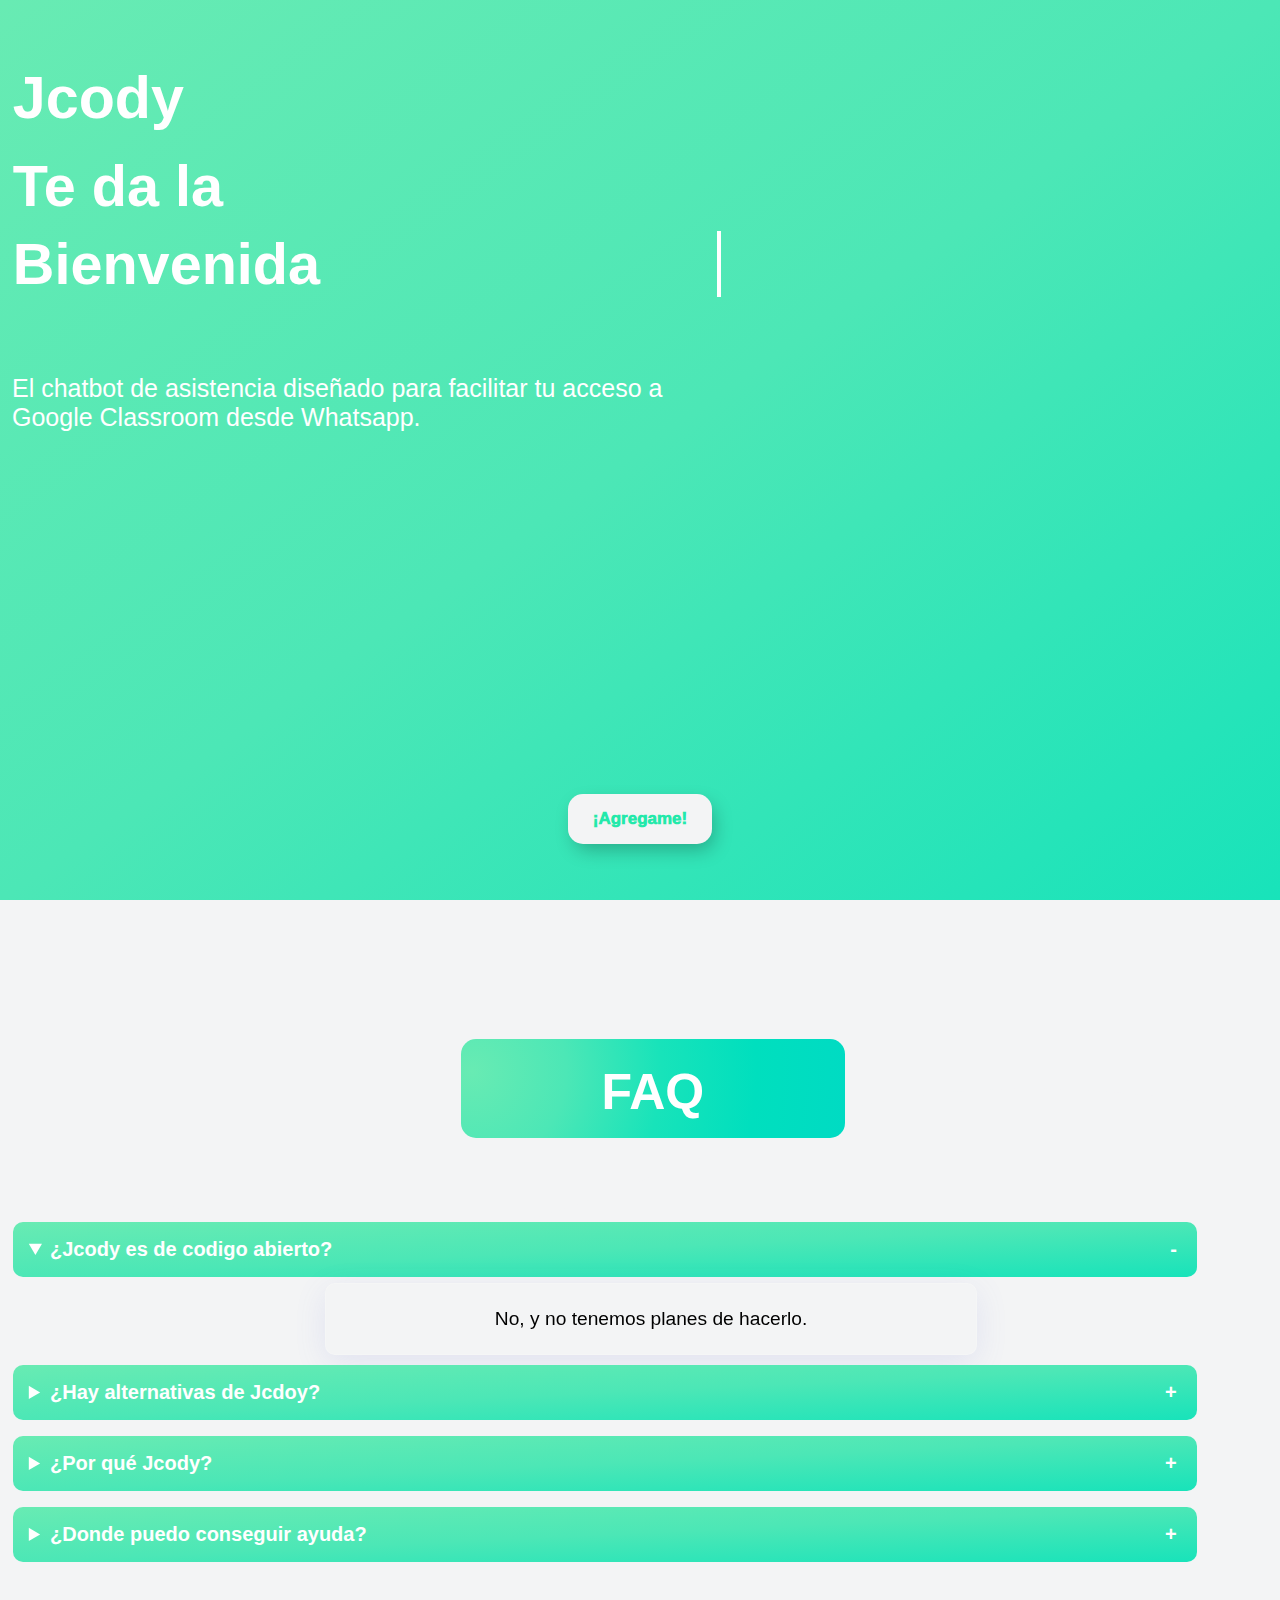
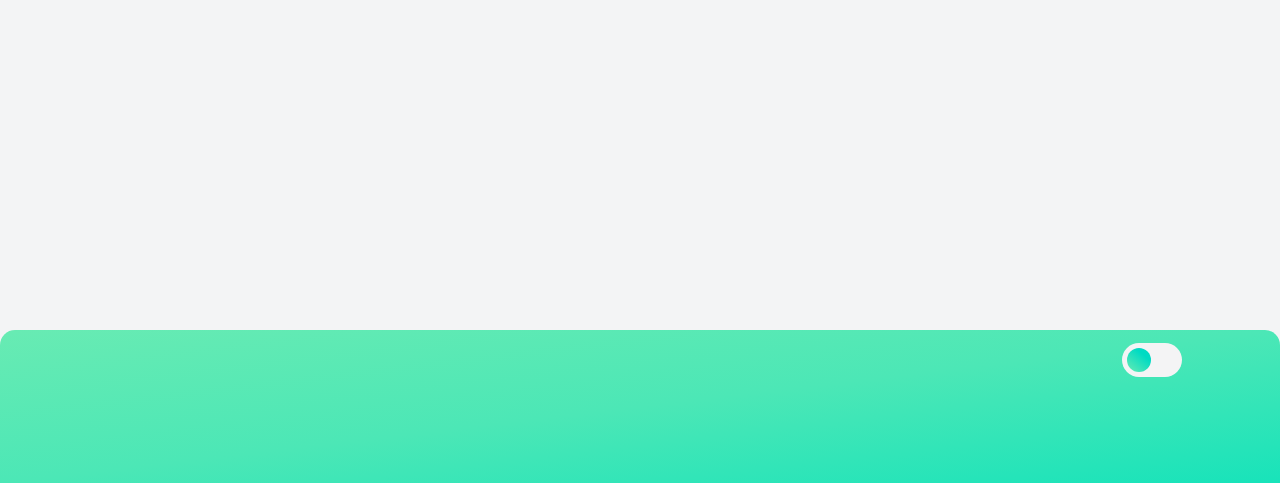
==== index.html @ 4a670768 "prueba cambio" ====
<!DOCTYPE html>
<html lang="es">
<head>
    <meta charset="UTF-8">
    <meta http-equiv="X-UA-Compatible" content="IE=edge">
    <meta name="viewport" content="width=device-width, initial-scale=1.0">
    <link rel="stylesheet" href="styles.css">
    <link rel="stylesheet" href="responsive.css">
    <meta name="yandex-verification" content="7b7276ce15f188bc" />
    <meta name="viewport" content="width=device-width, initial-scale=1.0">
    <link rel="icon" href="./imagenes/logo.png">
    
    <title>Jcody</title>
</head>
<body>

    <div class="logo"></div>

    <div class="overlay">

     
        <h1 class="h1_main">JCody te da la bienvenida </h1> 
        <h1 class = "h1_1">Jcody</h1>
        <h1 class ="h1_2">Te da la</h1>
        <h1 class="h1_3">Bienvenida </h1>
        <p class="pinicio">El chatbot de asistencia diseñado para facilitar tu acceso a <br> Google Classroom desde Whatsapp.</p>
      
        <img src="./imagenes/plantilla 1.png" class="cartas"alt="Paso 1" id="img1">
        <img src="./imagenes/plantilla2.png" class="cartas"  alt="Paso 2" id="img2">
        <img src="./imagenes/plantilla 3.png" class="cartas" alt="Paso 3 " id="img3">     
 

    
        <svg xmlns="http://www.w3.org/2000/svg" viewBox="0 0 1440 320"><path class="path1" fill="#f3f4f5" fill-opacity="1" d="M0,128L80,160C160,192,320,256,480,240C640,224,800,128,960,90.7C1120,53,1280,75,1360,85.3L1440,96L1440,320L1360,320C1280,320,1120,320,960,320C800,320,640,320,480,320C320,320,160,320,80,320L0,320Z"></path></svg>

      <a href="https://api.whatsapp.com/send?phone=5401125879091&text=materias" target:"_blank">
        <button> ¡Agregame!  </button>
      </a>
      

    </div>


    <div class="faq">

  
        <div class="aparece"></div>
        <h2 class="tfaq"> FAQ</h2>
 
        <div class="faq2">

            <details open>
                <summary>¿Jcody es de codigo abierto?</summary>
                <div class="faq__content">
                  <p>No, y no tenemos planes de hacerlo.             </p>
                </div>
              </details>
              <details>
                <summary>¿Hay alternativas de Jcdoy?</summary>
                <div class="faq__content">
                  <p>Por el momento no encontramos ninguna alternativa a Jcody. Unicos y detergentes nosotros.</p>
                </div>
              </details>
              <details>
                <summary>¿Por qué Jcody?</summary>
                <div class="faq__content">
                  <p>Jcody viene de Jacob, un amigo de los desarrolladores.</p>
                </div>
              </details>
              <details>
                  <summary>¿Donde puedo conseguir ayuda?</summary>
                  <div class="faq__content">
                      <p>Nos podes contactar via email <a href="mailto:floppa@jcody.com.ar" style="color:#4dd298;">floppa@jcody.com.ar</a></p>
                  </div>
              </details>

        </div>
    </div>



    <div class="pie">

        <label class="switch" > 
            <input type="checkbox" id="bn" name="bn">
                 <span class="slider"></span>
        </label>
        

    </div>

    
    <script src="./index.js"></script>


</body>
</html>
---- styles.css ----
:root{
    --backgroudwhite: #f3f4f5;
    --tipewhite: white;
    --contrario: black;
}

*{
    text-align: center;
}

html{
    scroll-behavior: smooth;
    margin: 0%;
    height: 100%;
    max-width: 100%;
    
}

.overlay{
    /*Fondodeoverlay*/height: 59.375rem;
    position: relative;
    top: -2.5rem;
    background-image: linear-gradient(        to bottom right,         #68ebb3 0%, #4ce7b6 25%, #18e3ba 50%, #00dfbe 75%, #00dbc3 100%    );
    background-size: 200% 200%;
    animation: movingGradient 5s linear infinite alternate ;
    -webkit-animation: movingGradient 5s linear infinite alternate ;
    z-index: 0;
}

@keyframes movingGradient {
    from{background-position: 0 0;}
    to{background-position: 100% 100%;}
}


.cartas{
    position: relative;
    top: 8.75rem;
    height: 26.25rem;
    right: -3.75rem;
    transition: all .2sx;
    -webkit-transition: all .2sx;
    -moz-transition: all .2sx;
    -ms-transition: all .2sx;
    -o-transition: all .2sx;
    text-align: center;
    border-radius: 80px;
    -webkit-border-radius: 80px;
    -moz-border-radius: 80px;
    -ms-border-radius: 80px;
    -o-border-radius: 80px;
    padding: 70px;
    left: 10px;
    z-index: 100;
}

.cartas:hover{
    transform: scale(1.1);
    -webkit-transform: scale(1.1);
    -moz-transform: scale(1.1);
    -ms-transform: scale(1.1);
    -o-transform: scale(1.1);
    border-radius: 80px;
    -webkit-border-radius: 80px;
    -moz-border-radius: 80px;
    -ms-border-radius: 80px;
    -o-border-radius: 80px;
    transition: all .3s;
    -webkit-transition: all .3s;
    -moz-transition: all .3s;
    -ms-transition: all .3s;
    -o-transition: all .3s;
}

.cartas:not(:hover){
    transition: all .3s;
    -webkit-transition: all .3s;
    -moz-transition: all .3s;
    -ms-transition: all .3s;
    -o-transition: all .3s;
}



*::selection{ /* Color cuando marcas algo */
    background-color:#00dbc3;
    color: white;

}

svg{height: 100%; z-index: -1; position: relative; top: -200px;}


h1{
    font-family: 'Fjalla One', sans-serif;
    color: var(--tipewhite);
    position: relative;
    top: 15%;
    font-size: 360%;
    display: block;
    white-space: nowrap;
    border-right: 4px solid;
    left: 30%;
    width: 22ch;
    animation: typing 1.5s steps(22), blink .5s infinite step-end alternate;
    -webkit-animation: typing 1.5s steps(22), blink .5s infinite step-end alternate;
    overflow: hidden;
    
   
    
}

.h1_1{
    display: none;
}

.h1_2{
    display: none;
}

.h1_3{
    display: none;
}

@keyframes typing{
    from {width: 0rem ;}
}

@keyframes blink{
    50% {border-color: transparent}
}


.pinicio{
    font-family: 'Fjalla One', sans-serif;
    color: var(--tipewhite);
    text-align: center;
    position: relative;
    top: 8.125rem;
    font-size: 1.875rem;
}




.path1{
    fill: var(--backgroudwhite);
}


.aparece{
    height: 10%;
    background-image: radial-gradient(circle at 2.8% 32.82%, #68ebb3 0, #4ce7b6 25%, #18e3ba 50%, #00dfbe 75%, #00dbc3 100%);
    width: 10%;
    left: 45.5%;
    position:relative;
    top: 10%;
    border-radius: 0.9375rem; 
    -webkit-border-radius: 0.9375rem;
    -moz-border-radius: 0.9375rem;
    -ms-border-radius: 0.9375rem;
    -o-border-radius: 0.9375rem;

}

.tfaq{ 
    font-family: 'Fjalla One', sans-serif;
    text-align: center;
    color: var(--tipewhite);
    position: relative; 
    font-size: 3.125rem;
    position:relative;
    top: -1.7%;
    height: 6.25rem;
    border-radius: 0.9375rem;
    -webkit-border-radius: 0.9375rem;
    -moz-border-radius: 0.9375rem;
    -ms-border-radius: 0.9375rem;
    -o-border-radius: 0.9375rem;
    width: 12.5rem;
    left: 45.2%;
    cursor: default;


}


.aparece:hover{
    filter: brightness(1.1);
    transition: all .3s;
    -webkit-transition: all .3s;
    -moz-transition: all .3s;
    -ms-transition: all .3s;
    -o-transition: all .3s;
    transform: scale(1.2);
    -webkit-transform: scale(1.2);
    -moz-transform: scale(1.2);
    -ms-transform: scale(1.2);
    -o-transform: scale(1.2);
    -webkit-filter: brightness(1.1);
    
}

.aparece:not(:hover){
    transition: all .3s;
    -webkit-transition: all .3s;
    -moz-transition: all .3s;
    -ms-transition: all .3s;
    -o-transition: all .3s;
    
}

.boton1{
    display: none;
}


.faq{
    height: 990px;
    z-index: -2;
    
    
} 









svg {width: 100%; height: auto; z-index: 1;}

body{
    background-color: var(--backgroudwhite);
    margin: 0;
    transition: var(--transition);
    -webkit-transition: var(--transition);
    -moz-transition: var(--transition);
    -ms-transition: var(--transition);
    -o-transition: var(--transition);
    z-index: -2;
    
}


.pie{
    height: 12.5rem;
    background-image: linear-gradient(        to bottom right,         #68ebb3 0%, #4ce7b6 25%, #18e3ba 50%, #00dfbe 75%, #00dbc3 100%    );
    background-size: 200% 200%;
    animation: movingGradient 5s linear infinite alternate ;
    -webkit-animation: movingGradient 5s linear infinite alternate ;
    border-radius: 0.9375rem 0.9375rem 0rem 0rem;
    -webkit-border-radius: 0.9375rem 0.9375rem 0rem 0rem;
    -moz-border-radius: 0.9375rem 0.9375rem 0rem 0rem;
    -ms-border-radius: 0.9375rem 0.9375rem 0rem 0rem;
    -o-border-radius: 0.9375rem 0.9375rem 0rem 0rem;
}


/* Switch de modo oscuro */
 .switch {
     left: 48%;
     top: 4%;
     font-size: 1.0625rem;
     position: relative;
     display: inline-block;
     width: 3.5em;
     height: 2em;
    }
    
    
    .switch input {
     opacity: 0;
     width: 0;
     height: 0;
    }
    
    
    .slider {
     position: absolute;
     cursor: pointer;
     top: 0;
     left: 0rem;
     right: 0rem;
     bottom: 0;
     background-color: #f4f4f5;
     transition: .4s;
     border-radius: 1.875rem;
    }
    
    .slider:before {
     position: absolute;
     content: "";
     height: 1.4em;
     width: 1.4em;
     border-radius: 1.25rem;
     left: 0.3em;
     bottom: 0.3em;
     background: linear-gradient(40deg,#68ebb3,#00dbc3 70%);
     ;
     transition: .4s;
    }
    
    input:checked + .slider {
     background-color: black;
    }
    
    input:checked + .slider:before {
     transform: translateX(1.5em);
     background: black;
     box-shadow: inset -0.1875rem -0.125rem 0.3125rem -0.125rem #8983f7, inset -0.625rem -0.3125rem 0 0 #00dbc3;
     -webkit-transform: translateX(1.5em);
     -moz-transform: translateX(1.5em);
     -ms-transform: translateX(1.5em);
     -o-transform: translateX(1.5em);
} 




summary {
    font-size: 1.25rem;
    font-weight: 600;
    background-image: linear-gradient(        to bottom right,         #68ebb3 0%, #4ce7b6 25%, #18e3ba 50%, #00dfbe 75%, #00dbc3 100%    );
    background-size: 200% 200%;
    animation: movingGradient 5s linear infinite alternate ;
    -webkit-animation: movingGradient 5s linear infinite alternate ;
    color: var(--tipewhite);
    padding: 1rem;
    margin-bottom: 1rem;
    outline: none;
    border-radius: 0.25rem;
    text-align: left;
    cursor: pointer;
    position: relative;
    border-radius: 10px;
    -webkit-border-radius: 10px;
    -moz-border-radius: 10px;
    -ms-border-radius: 10px;
    -o-border-radius: 10px;
    width: 50%;
    left: 25%;
    top: 0px ; 


    
}
  details > summary::after {
    position: absolute;
    content: "+";
    right: 20px;
    

}
  details[open] > summary::after {
    position: absolute;
    content: "-";
    right: 20px;

}

details > summary::-webkit-details-marker {
     display: none;
}

details[open] summary ~ * {
    animation: sweep .2s ease-in-out;
    -webkit-animation: sweep .2s ease-in-out;
}
  @keyframes sweep {
    0%    {opacity: 0; margin-top: -10px}
    100%  {opacity: 1; margin-top: 0px}
}


p{
     font-size: 120%;
     
}

.faq__content{
    background: var(--backgroudwhite);
    box-shadow: 0 8px 32px 0 rgba(96, 104, 216, 0.123);
    backdrop-filter: blur( 4px );
    -webkit-backdrop-filter: blur( 4px );
    border-radius: 10px;
    border: 1px solid rgba( 255, 255, 255, 0.18 );
    position: relative;
    width: 50%;
    top: -10px;
    align-items: center;
    left:25.4%;
    padding: 5px;
    text-align: center;
    color:var(--contrario)
}




*{
    font-family: 'Fjalla One', sans-serif;  
}
---- responsive.css ----
:root{
    --backgroudwhite: #f3f4f5;
    --tipewhite: white;
    --contrario: black;
    --colorletra: #23e9aa;
}

@media screen and (max-width: 1280px) {



    body, html{
        height: 100%;
    }
    .switch {
        left: 40%;
        top: 0.8125rem;
        font-size: 1.0625rem;
        position: relative;
        display: inline-block;
        width: 3.5em;
        height: 2em;
        
       }

    .pie{
        height: 17%;
        width: 100%;
        
    }

    .aparece{
        width: 30%;
        left: 36%;   
        
        
    }

    .tfaq{
        width: 26%;
        left: 38%;  
    }



    .pinicio{
        font-size: 25px;
        padding: 12px;
        top: 5%;
        text-align: left;
        
        
    }
    
    svg{
        width: 100%;
        position: relative;
        top: 67%;
        
    }
    
    img{
        display: none;
    }
    
    .overlay{
        height: 100%;
        width: 100%;
    }
    


    .h1_main{
        display: none;
    }

    .h1_1{
        display:flex;
        text-align: center;
        max-width: 85%;
        max-width: 85%;
        border-right: 0px;
        top: 7%;
        font-size: 370%;
        left: 1%;
    }
    .h1_2{
        display:flex;
        text-align: justify;
        max-width: 85%;
        border-right: 0px;
        left: 1%;
        top: 5%;
    }
    .h1_3{
        display:flex;
        text-align: center;
        left:1%;
        top: 2%;
        max-width: 85%;
    }

    summary{
        height: 90%;
        width: 90%;
        left: 1%;
    }

    button {
        padding: 15px 25px;
        border: unset;
        border-radius: 15px;
        color: var(--colorletra);
        z-index: 1;
        background: var(--backgroudwhite);
        position: relative;
        font-weight: 1000;
        font-size: 17px;
        -webkit-box-shadow: 4px 8px 19px -3px rgba(0,0,0,0.27);
        box-shadow: 4px 8px 19px -3px rgba(0,0,0,0.27);
        transition: all 250ms;
        overflow: hidden;
        top: 9%;
        text-align: center;
       }
       
       button::before {
        content: "";
        position: absolute;
        top: 0;
        left: 0;
        height: 100%;
        width: 0;
        border-radius: 15px;
        background-color: var(--colorletra);
        z-index: -1;
        -webkit-box-shadow: 4px 8px 19px -3px rgba(0,0,0,0.27);
        box-shadow: 4px 8px 19px -3px rgba(0,0,0,0.27);
        transition: all 250ms
       }
       
       button:hover {
        color: var(--backgroudwhite);
       }
       
       button:hover::before {
        width: 100%;
       }



       
    
}

@media screen and (max-width: 767px) {
    
}

@media screen and (max-width: 600px) {
    
}

@media screen and (max-width: 400px) {
    
}
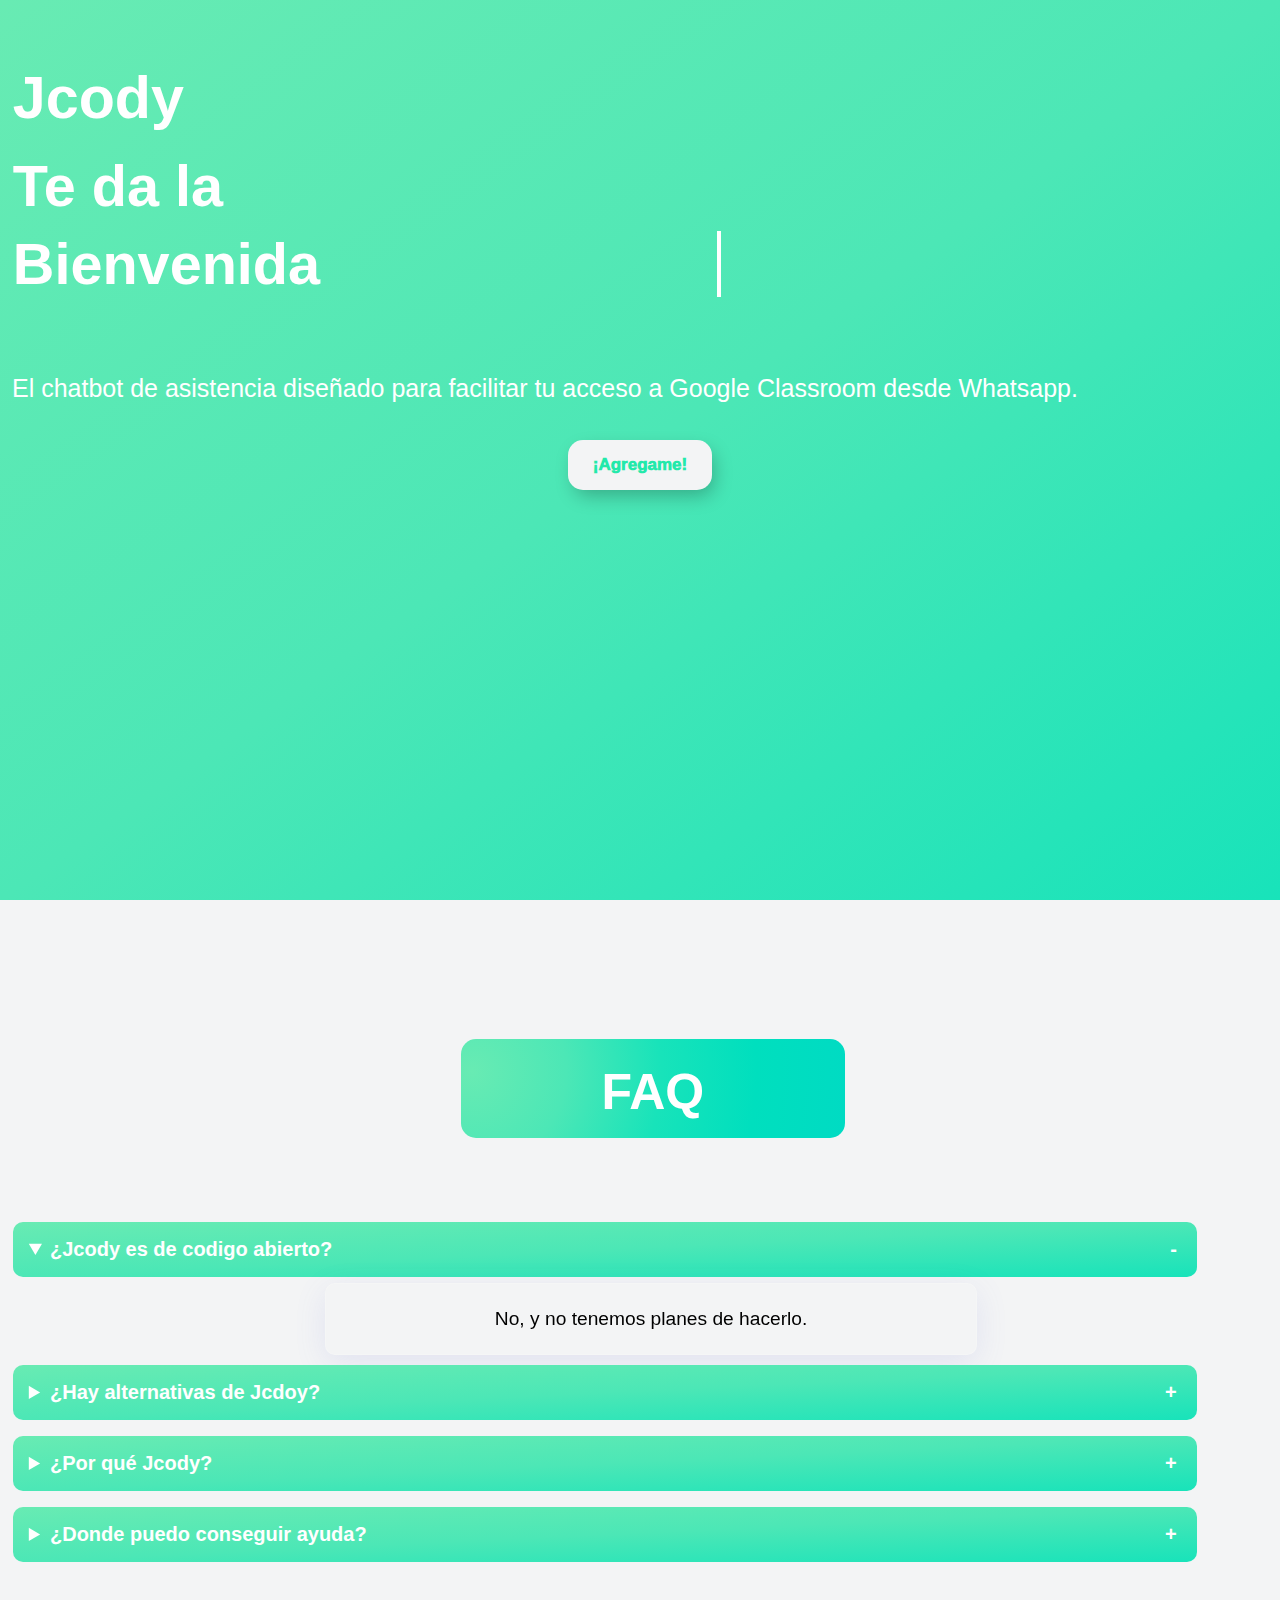
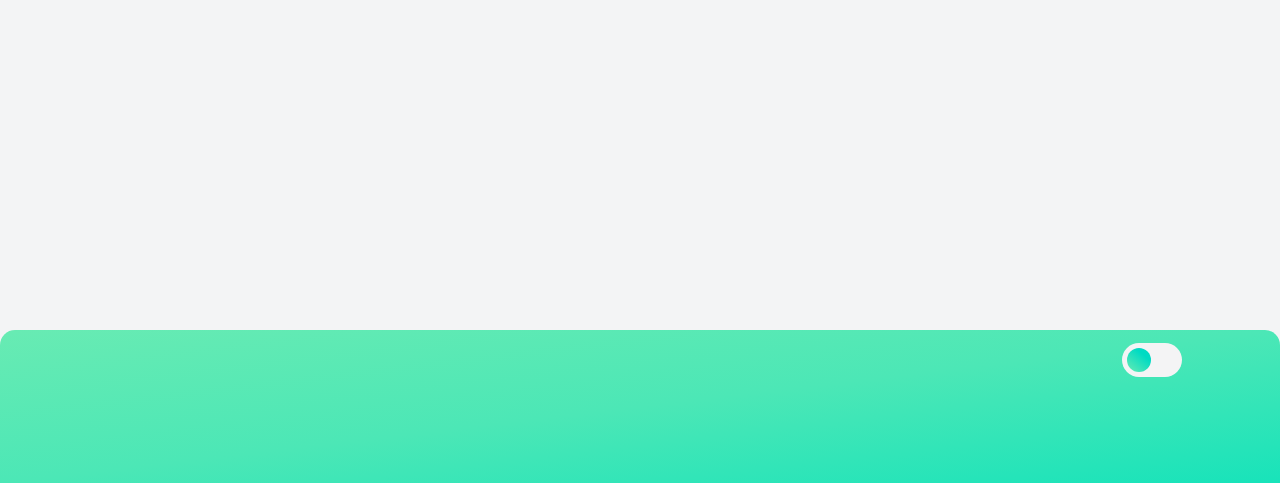
==== commit 83fe3118: "Add files via upload" ====
--- a/index.html
+++ b/index.html
@@ -1,97 +1,109 @@
-<!DOCTYPE html>
-<html lang="es">
-<head>
-    <meta charset="UTF-8">
-    <meta http-equiv="X-UA-Compatible" content="IE=edge">
-    <meta name="viewport" content="width=device-width, initial-scale=1.0">
-    <link rel="stylesheet" href="styles.css">
-    <link rel="stylesheet" href="responsive.css">
-    <meta name="yandex-verification" content="7b7276ce15f188bc" />
-    <meta name="viewport" content="width=device-width, initial-scale=1.0">
-    <link rel="icon" href="./imagenes/logo.png">
-    
-    <title>Jcody</title>
-</head>
-<body>
-
-    <div class="logo"></div>
-
-    <div class="overlay">
-
-     
-        <h1 class="h1_main">JCody te da la bienvenida </h1> 
-        <h1 class = "h1_1">Jcody</h1>
-        <h1 class ="h1_2">Te da la</h1>
-        <h1 class="h1_3">Bienvenida </h1>
-        <p class="pinicio">El chatbot de asistencia diseñado para facilitar tu acceso a <br> Google Classroom desde Whatsapp.</p>
-      
-        <img src="./imagenes/plantilla 1.png" class="cartas"alt="Paso 1" id="img1">
-        <img src="./imagenes/plantilla2.png" class="cartas"  alt="Paso 2" id="img2">
-        <img src="./imagenes/plantilla 3.png" class="cartas" alt="Paso 3 " id="img3">     
- 
-
-    
-        <svg xmlns="http://www.w3.org/2000/svg" viewBox="0 0 1440 320"><path class="path1" fill="#f3f4f5" fill-opacity="1" d="M0,128L80,160C160,192,320,256,480,240C640,224,800,128,960,90.7C1120,53,1280,75,1360,85.3L1440,96L1440,320L1360,320C1280,320,1120,320,960,320C800,320,640,320,480,320C320,320,160,320,80,320L0,320Z"></path></svg>
-
-      <a href="https://api.whatsapp.com/send?phone=5401125879091&text=materias" target:"_blank">
-        <button> ¡Agregame!  </button>
-      </a>
-      
-
-    </div>
-
-
-    <div class="faq">
-
-  
-        <div class="aparece"></div>
-        <h2 class="tfaq"> FAQ</h2>
- 
-        <div class="faq2">
-
-            <details open>
-                <summary>¿Jcody es de codigo abierto?</summary>
-                <div class="faq__content">
-                  <p>No, y no tenemos planes de hacerlo.             </p>
-                </div>
-              </details>
-              <details>
-                <summary>¿Hay alternativas de Jcdoy?</summary>
-                <div class="faq__content">
-                  <p>Por el momento no encontramos ninguna alternativa a Jcody. Unicos y detergentes nosotros.</p>
-                </div>
-              </details>
-              <details>
-                <summary>¿Por qué Jcody?</summary>
-                <div class="faq__content">
-                  <p>Jcody viene de Jacob, un amigo de los desarrolladores.</p>
-                </div>
-              </details>
-              <details>
-                  <summary>¿Donde puedo conseguir ayuda?</summary>
-                  <div class="faq__content">
-                      <p>Nos podes contactar via email <a href="mailto:floppa@jcody.com.ar" style="color:#4dd298;">floppa@jcody.com.ar</a></p>
-                  </div>
-              </details>
-
-        </div>
-    </div>
-
-
-
-    <div class="pie">
-
-        <label class="switch" > 
-            <input type="checkbox" id="bn" name="bn">
-                 <span class="slider"></span>
-        </label>
-        
-
-    </div>
-
-    
-    <script src="./index.js"></script>
-
-
-</body>
+<!DOCTYPE html>
+<html lang="es">
+<head>
+    <meta charset="UTF-8">
+    <meta http-equiv="X-UA-Compatible" content="IE=edge">
+    <meta name="viewport" content="width=device-width, initial-scale=1.0">
+    <link rel="stylesheet" href="styles.css">
+    <link rel="stylesheet" href="responsive.css">
+    <meta name="yandex-verification" content="7b7276ce15f188bc" />
+    <meta name="viewport" content="width=device-width, initial-scale=1.0">
+    <link rel="icon" href="./imagenes/logo.png">
+    
+    <title>Jcody</title>
+</head>
+<body>
+
+    <div class="logo"></div>
+
+    <div class="overlay">
+
+     
+        <h1 class="h1_main">JCody te da la bienvenida </h1> 
+        <h1 class = "h1_1">Jcody</h1>
+        <h1 class ="h1_2">Te da la</h1>
+        <h1 class="h1_3">Bienvenida </h1>
+        <p class="pinicio">El chatbot de asistencia diseñado para facilitar tu acceso a <br> Google Classroom desde Whatsapp.</p>
+      
+        <img src="./imagenes/plantilla 1.png" class="cartas"alt="Paso 1" id="img1">
+        <img src="./imagenes/plantilla2.png" class="cartas"  alt="Paso 2" id="img2">
+        <img src="./imagenes/plantilla 3.png" class="cartas" alt="Paso 3 " id="img3">     
+ 
+
+    
+        <svg xmlns="http://www.w3.org/2000/svg" viewBox="0 0 1440 320"><path class="path1" fill="#f3f4f5" fill-opacity="1" d="M0,128L80,160C160,192,320,256,480,240C640,224,800,128,960,90.7C1120,53,1280,75,1360,85.3L1440,96L1440,320L1360,320C1280,320,1120,320,960,320C800,320,640,320,480,320C320,320,160,320,80,320L0,320Z"></path></svg>
+
+      <a href="https://api.whatsapp.com/send?phone=5401125879091&text=materias" target:"_blank">
+        <button> ¡Agregame!  </button>
+      </a>
+      
+
+    </div>
+
+
+    <div class="faq">
+
+  
+        <div class="aparece"></div>
+        <h2 class="tfaq"> FAQ</h2>
+ 
+        <div class="faq2">
+
+            <details open>
+                <summary>¿Jcody es de codigo abierto?</summary>
+                <div class="faq__content">
+                  <p>No, y no tenemos planes de hacerlo.             </p>
+                </div>
+              </details>
+              <details>
+                <summary>¿Hay alternativas de Jcdoy?</summary>
+                <div class="faq__content">
+                  <p>Por el momento no encontramos ninguna alternativa a Jcody. Unicos y detergentes nosotros.</p>
+                </div>
+              </details>
+              <details>
+                <summary>¿Por qué Jcody?</summary>
+                <div class="faq__content">
+                  <p>Jcody viene de Jacob, un amigo de los desarrolladores.</p>
+                </div>
+              </details>
+              <details>
+                  <summary>¿Donde puedo conseguir ayuda?</summary>
+                  <div class="faq__content">
+                      <p>Nos podes contactar via email <a href="mailto:floppa@jcody.com.ar" style="color:#4dd298;">floppa@jcody.com.ar</a></p>
+                  </div>
+              </details>
+
+        </div>
+    </div>
+
+
+
+    <div class="pie">
+
+        <label class="switch" > 
+            <input type="checkbox" id="bn" name="bn">
+                 <span class="slider"></span>
+        </label>
+        
+
+    </div>
+
+    
+    <!-- Google tag (gtag.js) -->
+    <script async src="https://www.googletagmanager.com/gtag/js?id=G-WTFV7C80DF"></script>
+    <script>
+      window.dataLayer = window.dataLayer || [];
+      function gtag(){dataLayer.push(arguments);}
+      gtag('js', new Date());
+
+      gtag('config', 'G-WTFV7C80DF');
+    </script>
+
+
+    
+    <script src="./index.js"></script>
+
+
+</body>
 </html>--- a/responsive.css
+++ b/responsive.css
@@ -1,166 +1,173 @@
-:root{
-    --backgroudwhite: #f3f4f5;
-    --tipewhite: white;
-    --contrario: black;
-    --colorletra: #23e9aa;
-}
-
-@media screen and (max-width: 1280px) {
-
-
-
-    body, html{
-        height: 100%;
-    }
-    .switch {
-        left: 40%;
-        top: 0.8125rem;
-        font-size: 1.0625rem;
-        position: relative;
-        display: inline-block;
-        width: 3.5em;
-        height: 2em;
-        
-       }
-
-    .pie{
-        height: 17%;
-        width: 100%;
-        
-    }
-
-    .aparece{
-        width: 30%;
-        left: 36%;   
-        
-        
-    }
-
-    .tfaq{
-        width: 26%;
-        left: 38%;  
-    }
-
-
-
-    .pinicio{
-        font-size: 25px;
-        padding: 12px;
-        top: 5%;
-        text-align: left;
-        
-        
-    }
-    
-    svg{
-        width: 100%;
-        position: relative;
-        top: 67%;
-        
-    }
-    
-    img{
-        display: none;
-    }
-    
-    .overlay{
-        height: 100%;
-        width: 100%;
-    }
-    
-
-
-    .h1_main{
-        display: none;
-    }
-
-    .h1_1{
-        display:flex;
-        text-align: center;
-        max-width: 85%;
-        max-width: 85%;
-        border-right: 0px;
-        top: 7%;
-        font-size: 370%;
-        left: 1%;
-    }
-    .h1_2{
-        display:flex;
-        text-align: justify;
-        max-width: 85%;
-        border-right: 0px;
-        left: 1%;
-        top: 5%;
-    }
-    .h1_3{
-        display:flex;
-        text-align: center;
-        left:1%;
-        top: 2%;
-        max-width: 85%;
-    }
-
-    summary{
-        height: 90%;
-        width: 90%;
-        left: 1%;
-    }
-
-    button {
-        padding: 15px 25px;
-        border: unset;
-        border-radius: 15px;
-        color: var(--colorletra);
-        z-index: 1;
-        background: var(--backgroudwhite);
-        position: relative;
-        font-weight: 1000;
-        font-size: 17px;
-        -webkit-box-shadow: 4px 8px 19px -3px rgba(0,0,0,0.27);
-        box-shadow: 4px 8px 19px -3px rgba(0,0,0,0.27);
-        transition: all 250ms;
-        overflow: hidden;
-        top: 9%;
-        text-align: center;
-       }
-       
-       button::before {
-        content: "";
-        position: absolute;
-        top: 0;
-        left: 0;
-        height: 100%;
-        width: 0;
-        border-radius: 15px;
-        background-color: var(--colorletra);
-        z-index: -1;
-        -webkit-box-shadow: 4px 8px 19px -3px rgba(0,0,0,0.27);
-        box-shadow: 4px 8px 19px -3px rgba(0,0,0,0.27);
-        transition: all 250ms
-       }
-       
-       button:hover {
-        color: var(--backgroudwhite);
-       }
-       
-       button:hover::before {
-        width: 100%;
-       }
-
-
-
-       
-    
-}
-
-@media screen and (max-width: 767px) {
-    
-}
-
-@media screen and (max-width: 600px) {
-    
-}
-
-@media screen and (max-width: 400px) {
-    
+:root{
+    --backgroudwhite: #f3f4f5;
+    --tipewhite: white;
+    --contrario: black;
+    --colorletra: #23e9aa;
+}
+
+@media screen and (max-width: 1280px) {
+
+
+
+    body, html{
+        height: 100%;
+    }
+    .switch {
+        left: 40%;
+        top: 0.8125rem;
+        font-size: 1.0625rem;
+        position: relative;
+        display: inline-block;
+        width: 3.5em;
+        height: 2em;
+        
+       }
+
+    .pie{
+        height: 17%;
+        width: 100%;
+        
+    }
+
+    .aparece{
+        width: 30%;
+        left: 36%;   
+        
+        
+    }
+
+    .tfaq{
+        width: 26%;
+        left: 38%;  
+    }
+
+
+
+    .pinicio{
+        font-size: 25px;
+        padding: 12px;
+        top: 5%;
+        text-align: left;
+        
+    }
+
+    .pinicio br{
+        display: none;
+    }
+    
+    
+    svg{
+        width: 100%;
+        position: relative;
+        top: 67%;
+        display: none;
+
+        
+    }
+    
+    img{
+        display: none;
+    }
+    
+    .overlay{
+        height: 100%;
+        width: 100%;
+    }
+    
+
+
+    .h1_main{
+        display: none;
+    }
+
+    .h1_1{
+        display:flex;
+        text-align: center;
+        max-width: 85%;
+        max-width: 85%;
+        border-right: 0px;
+        top: 7%;
+        font-size: 370%;
+        left: 1%;
+    }
+    .h1_2{
+        display:flex;
+        text-align: justify;
+        max-width: 85%;
+        border-right: 0px;
+        left: 1%;
+        top: 5%;
+    }
+    .h1_3{
+        display:flex;
+        text-align: center;
+        left:1%;
+        top: 2%;
+        max-width: 85%;
+    }
+
+    summary{
+        height: 90%;
+        width: 90%;
+        left: 1%;
+    }
+
+    button {
+        cursor: pointer;
+        padding: 15px 25px;
+        border: unset;
+        border-radius: 15px;
+        color: var(--colorletra);
+        z-index: 1;
+        background: var(--backgroudwhite);
+        position: relative;
+        font-weight: 1000;
+        font-size: 17px;
+        -webkit-box-shadow: 4px 8px 19px -3px rgba(0,0,0,0.27);
+        box-shadow: 4px 8px 19px -3px rgba(0,0,0,0.27);
+        transition: all 250ms;
+        overflow: hidden;
+        top: 5%;
+        text-align: center;
+       }
+       
+       button::before {
+        content: "";
+        position: absolute;
+        top: 0;
+        left: 0;
+        height: 100%;
+        width: 0;
+        border-radius: 15px;
+        background-color: var(--colorletra);
+        z-index: -1;
+        -webkit-box-shadow: 4px 8px 19px -3px rgba(0,0,0,0.27);
+        box-shadow: 4px 8px 19px -3px rgba(0,0,0,0.27);
+        transition: all 250ms
+       }
+       
+       button:hover {
+        color: var(--backgroudwhite);
+       }
+       
+       button:hover::before {
+        width: 100%;
+       }
+
+
+
+       
+    
+}
+
+@media screen and (max-width: 767px) {
+    
+}
+
+@media screen and (max-width: 600px) {
+    
+}
+
+@media screen and (max-width: 400px) {
+    
 }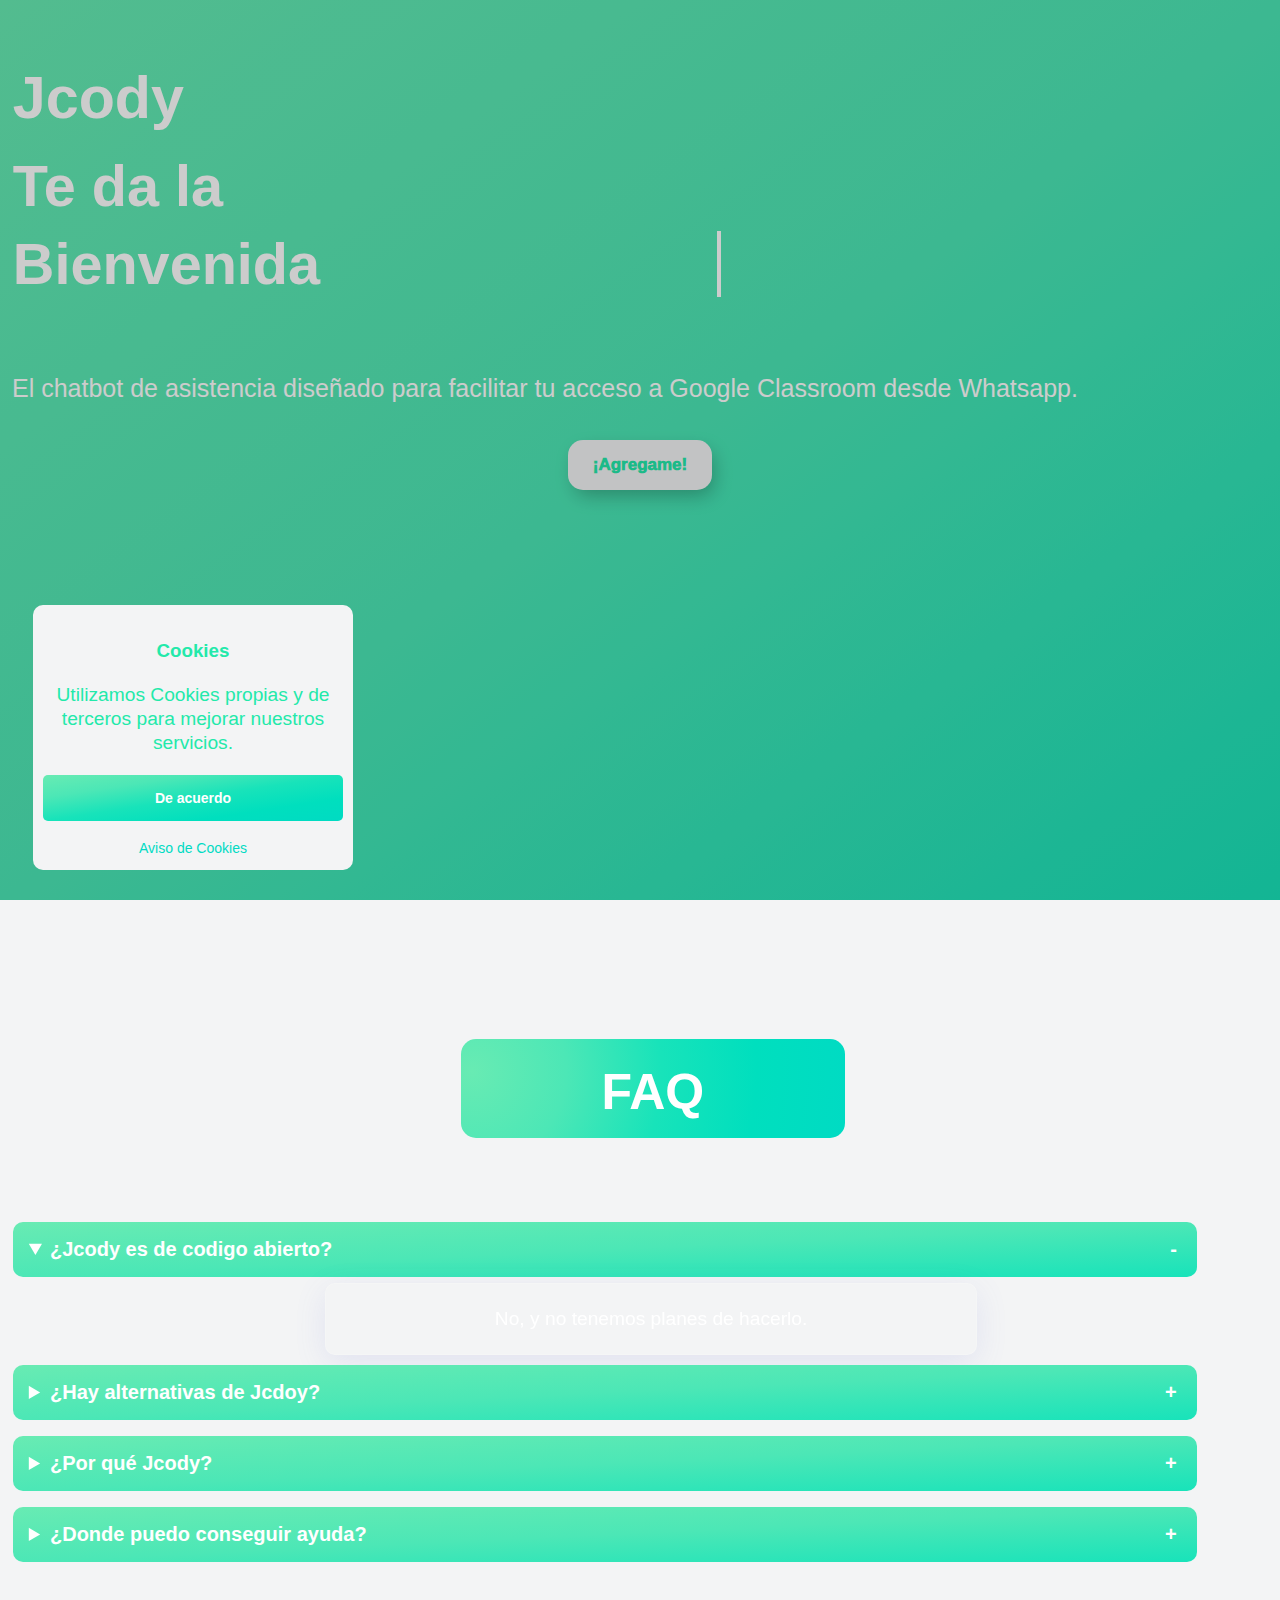
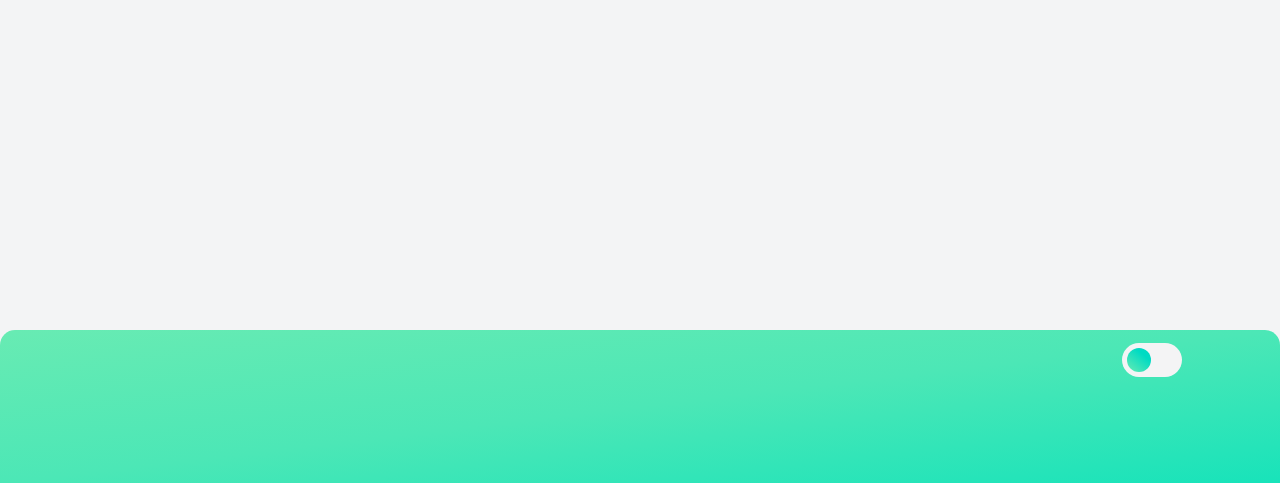
==== commit ca57eec0: "Add files via upload" ====
--- a/index.html
+++ b/index.html
@@ -4,6 +4,15 @@
     <meta charset="UTF-8">
     <meta http-equiv="X-UA-Compatible" content="IE=edge">
     <meta name="viewport" content="width=device-width, initial-scale=1.0">
+    
+      <!-- Google Tag Manager -->
+    <script>(function(w,d,s,l,i){w[l]=w[l]||[];w[l].push({'gtm.start':
+      new Date().getTime(),event:'gtm.js'});var f=d.getElementsByTagName(s)[0],
+      j=d.createElement(s),dl=l!='dataLayer'?'&l='+l:'';j.async=true;j.src=
+      'https://www.googletagmanager.com/gtm.js?id='+i+dl;f.parentNode.insertBefore(j,f);
+      })(window,document,'script','dataLayer','GTM-MWVJ8SL');</script>
+    <!-- End Google Tag Manager -->
+
     <link rel="stylesheet" href="styles.css">
     <link rel="stylesheet" href="responsive.css">
     <meta name="yandex-verification" content="7b7276ce15f188bc" />
@@ -12,7 +21,22 @@
     
     <title>Jcody</title>
 </head>
+
+    <!-- Google tag (gtag.js) -->
+    <script async src="https://www.googletagmanager.com/gtag/js?id=G-WTFV7C80DF"></script>
+    <script>
+      window.dataLayer = window.dataLayer || [];
+      function gtag(){dataLayer.push(arguments);}
+      gtag('js', new Date());
+
+      gtag('config', 'G-WTFV7C80DF');
+    </script>
+
 <body>
+    <!-- Google Tag Manager (noscript) -->
+  <noscript><iframe src="https://www.googletagmanager.com/ns.html?id=GTM-MWVJ8SL"
+    height="0" width="0" style="display:none;visibility:hidden"></iframe></noscript>
+    <!-- End Google Tag Manager (noscript) -->
 
     <div class="logo"></div>
 
@@ -34,7 +58,7 @@
         <svg xmlns="http://www.w3.org/2000/svg" viewBox="0 0 1440 320"><path class="path1" fill="#f3f4f5" fill-opacity="1" d="M0,128L80,160C160,192,320,256,480,240C640,224,800,128,960,90.7C1120,53,1280,75,1360,85.3L1440,96L1440,320L1360,320C1280,320,1120,320,960,320C800,320,640,320,480,320C320,320,160,320,80,320L0,320Z"></path></svg>
 
       <a href="https://api.whatsapp.com/send?phone=5401125879091&text=materias" target:"_blank">
-        <button> ¡Agregame!  </button>
+        <button class="boton_agregar"> ¡Agregame!  </button>
       </a>
       
 
@@ -89,19 +113,15 @@
 
     </div>
 
-    
-    <!-- Google tag (gtag.js) -->
-    <script async src="https://www.googletagmanager.com/gtag/js?id=G-WTFV7C80DF"></script>
-    <script>
-      window.dataLayer = window.dataLayer || [];
-      function gtag(){dataLayer.push(arguments);}
-      gtag('js', new Date());
+    <div class="aviso_cookies" id="aviso_cookies">
+        <h3 class="titulo_cookies">Cookies</h3>
+        <p class="p_cookies">Utilizamos Cookies propias y de terceros para mejorar nuestros servicios.</p>
+        <button class="boton_cookie" id="btn_aceptar_cookies">De acuerdo</button>
+        <a class="a_cookies" href="aviso-cookies.html">Aviso de Cookies</a>
+    </div>
 
-      gtag('config', 'G-WTFV7C80DF');
-    </script>
+    <div class="fondo_aviso_cookies" id="fondo_aviso_cookies"> </div>
 
-
-    
     <script src="./index.js"></script>
 
 
--- a/styles.css
+++ b/styles.css
@@ -1,406 +1,519 @@
-:root{
-    --backgroudwhite: #f3f4f5;
-    --tipewhite: white;
-    --contrario: black;
-}
-
-*{
-    text-align: center;
-}
-
-html{
-    scroll-behavior: smooth;
-    margin: 0%;
-    height: 100%;
-    max-width: 100%;
-    
-}
-
-.overlay{
-    /*Fondodeoverlay*/height: 59.375rem;
-    position: relative;
-    top: -2.5rem;
-    background-image: linear-gradient(        to bottom right,         #68ebb3 0%, #4ce7b6 25%, #18e3ba 50%, #00dfbe 75%, #00dbc3 100%    );
-    background-size: 200% 200%;
-    animation: movingGradient 5s linear infinite alternate ;
-    -webkit-animation: movingGradient 5s linear infinite alternate ;
-    z-index: 0;
-}
-
-@keyframes movingGradient {
-    from{background-position: 0 0;}
-    to{background-position: 100% 100%;}
-}
-
-
-.cartas{
-    position: relative;
-    top: 8.75rem;
-    height: 26.25rem;
-    right: -3.75rem;
-    transition: all .2sx;
-    -webkit-transition: all .2sx;
-    -moz-transition: all .2sx;
-    -ms-transition: all .2sx;
-    -o-transition: all .2sx;
-    text-align: center;
-    border-radius: 80px;
-    -webkit-border-radius: 80px;
-    -moz-border-radius: 80px;
-    -ms-border-radius: 80px;
-    -o-border-radius: 80px;
-    padding: 70px;
-    left: 10px;
-    z-index: 100;
-}
-
-.cartas:hover{
-    transform: scale(1.1);
-    -webkit-transform: scale(1.1);
-    -moz-transform: scale(1.1);
-    -ms-transform: scale(1.1);
-    -o-transform: scale(1.1);
-    border-radius: 80px;
-    -webkit-border-radius: 80px;
-    -moz-border-radius: 80px;
-    -ms-border-radius: 80px;
-    -o-border-radius: 80px;
-    transition: all .3s;
-    -webkit-transition: all .3s;
-    -moz-transition: all .3s;
-    -ms-transition: all .3s;
-    -o-transition: all .3s;
-}
-
-.cartas:not(:hover){
-    transition: all .3s;
-    -webkit-transition: all .3s;
-    -moz-transition: all .3s;
-    -ms-transition: all .3s;
-    -o-transition: all .3s;
-}
-
-
-
-*::selection{ /* Color cuando marcas algo */
-    background-color:#00dbc3;
-    color: white;
-
-}
-
-svg{height: 100%; z-index: -1; position: relative; top: -200px;}
-
-
-h1{
-    font-family: 'Fjalla One', sans-serif;
-    color: var(--tipewhite);
-    position: relative;
-    top: 15%;
-    font-size: 360%;
-    display: block;
-    white-space: nowrap;
-    border-right: 4px solid;
-    left: 30%;
-    width: 22ch;
-    animation: typing 1.5s steps(22), blink .5s infinite step-end alternate;
-    -webkit-animation: typing 1.5s steps(22), blink .5s infinite step-end alternate;
-    overflow: hidden;
-    
-   
-    
-}
-
-.h1_1{
-    display: none;
-}
-
-.h1_2{
-    display: none;
-}
-
-.h1_3{
-    display: none;
-}
-
-@keyframes typing{
-    from {width: 0rem ;}
-}
-
-@keyframes blink{
-    50% {border-color: transparent}
-}
-
-
-.pinicio{
-    font-family: 'Fjalla One', sans-serif;
-    color: var(--tipewhite);
-    text-align: center;
-    position: relative;
-    top: 8.125rem;
-    font-size: 1.875rem;
-}
-
-
-
-
-.path1{
-    fill: var(--backgroudwhite);
-}
-
-
-.aparece{
-    height: 10%;
-    background-image: radial-gradient(circle at 2.8% 32.82%, #68ebb3 0, #4ce7b6 25%, #18e3ba 50%, #00dfbe 75%, #00dbc3 100%);
-    width: 10%;
-    left: 45.5%;
-    position:relative;
-    top: 10%;
-    border-radius: 0.9375rem; 
-    -webkit-border-radius: 0.9375rem;
-    -moz-border-radius: 0.9375rem;
-    -ms-border-radius: 0.9375rem;
-    -o-border-radius: 0.9375rem;
-
-}
-
-.tfaq{ 
-    font-family: 'Fjalla One', sans-serif;
-    text-align: center;
-    color: var(--tipewhite);
-    position: relative; 
-    font-size: 3.125rem;
-    position:relative;
-    top: -1.7%;
-    height: 6.25rem;
-    border-radius: 0.9375rem;
-    -webkit-border-radius: 0.9375rem;
-    -moz-border-radius: 0.9375rem;
-    -ms-border-radius: 0.9375rem;
-    -o-border-radius: 0.9375rem;
-    width: 12.5rem;
-    left: 45.2%;
-    cursor: default;
-
-
-}
-
-
-.aparece:hover{
-    filter: brightness(1.1);
-    transition: all .3s;
-    -webkit-transition: all .3s;
-    -moz-transition: all .3s;
-    -ms-transition: all .3s;
-    -o-transition: all .3s;
-    transform: scale(1.2);
-    -webkit-transform: scale(1.2);
-    -moz-transform: scale(1.2);
-    -ms-transform: scale(1.2);
-    -o-transform: scale(1.2);
-    -webkit-filter: brightness(1.1);
-    
-}
-
-.aparece:not(:hover){
-    transition: all .3s;
-    -webkit-transition: all .3s;
-    -moz-transition: all .3s;
-    -ms-transition: all .3s;
-    -o-transition: all .3s;
-    
-}
-
-.boton1{
-    display: none;
-}
-
-
-.faq{
-    height: 990px;
-    z-index: -2;
-    
-    
-} 
-
-
-
-
-
-
-
-
-
-svg {width: 100%; height: auto; z-index: 1;}
-
-body{
-    background-color: var(--backgroudwhite);
-    margin: 0;
-    transition: var(--transition);
-    -webkit-transition: var(--transition);
-    -moz-transition: var(--transition);
-    -ms-transition: var(--transition);
-    -o-transition: var(--transition);
-    z-index: -2;
-    
-}
-
-
-.pie{
-    height: 12.5rem;
-    background-image: linear-gradient(        to bottom right,         #68ebb3 0%, #4ce7b6 25%, #18e3ba 50%, #00dfbe 75%, #00dbc3 100%    );
-    background-size: 200% 200%;
-    animation: movingGradient 5s linear infinite alternate ;
-    -webkit-animation: movingGradient 5s linear infinite alternate ;
-    border-radius: 0.9375rem 0.9375rem 0rem 0rem;
-    -webkit-border-radius: 0.9375rem 0.9375rem 0rem 0rem;
-    -moz-border-radius: 0.9375rem 0.9375rem 0rem 0rem;
-    -ms-border-radius: 0.9375rem 0.9375rem 0rem 0rem;
-    -o-border-radius: 0.9375rem 0.9375rem 0rem 0rem;
-}
-
-
-/* Switch de modo oscuro */
- .switch {
-     left: 48%;
-     top: 4%;
-     font-size: 1.0625rem;
-     position: relative;
-     display: inline-block;
-     width: 3.5em;
-     height: 2em;
-    }
-    
-    
-    .switch input {
-     opacity: 0;
-     width: 0;
-     height: 0;
-    }
-    
-    
-    .slider {
-     position: absolute;
-     cursor: pointer;
-     top: 0;
-     left: 0rem;
-     right: 0rem;
-     bottom: 0;
-     background-color: #f4f4f5;
-     transition: .4s;
-     border-radius: 1.875rem;
-    }
-    
-    .slider:before {
-     position: absolute;
-     content: "";
-     height: 1.4em;
-     width: 1.4em;
-     border-radius: 1.25rem;
-     left: 0.3em;
-     bottom: 0.3em;
-     background: linear-gradient(40deg,#68ebb3,#00dbc3 70%);
-     ;
-     transition: .4s;
-    }
-    
-    input:checked + .slider {
-     background-color: black;
-    }
-    
-    input:checked + .slider:before {
-     transform: translateX(1.5em);
-     background: black;
-     box-shadow: inset -0.1875rem -0.125rem 0.3125rem -0.125rem #8983f7, inset -0.625rem -0.3125rem 0 0 #00dbc3;
-     -webkit-transform: translateX(1.5em);
-     -moz-transform: translateX(1.5em);
-     -ms-transform: translateX(1.5em);
-     -o-transform: translateX(1.5em);
-} 
-
-
-
-
-summary {
-    font-size: 1.25rem;
-    font-weight: 600;
-    background-image: linear-gradient(        to bottom right,         #68ebb3 0%, #4ce7b6 25%, #18e3ba 50%, #00dfbe 75%, #00dbc3 100%    );
-    background-size: 200% 200%;
-    animation: movingGradient 5s linear infinite alternate ;
-    -webkit-animation: movingGradient 5s linear infinite alternate ;
-    color: var(--tipewhite);
-    padding: 1rem;
-    margin-bottom: 1rem;
-    outline: none;
-    border-radius: 0.25rem;
-    text-align: left;
-    cursor: pointer;
-    position: relative;
-    border-radius: 10px;
-    -webkit-border-radius: 10px;
-    -moz-border-radius: 10px;
-    -ms-border-radius: 10px;
-    -o-border-radius: 10px;
-    width: 50%;
-    left: 25%;
-    top: 0px ; 
-
-
-    
-}
-  details > summary::after {
-    position: absolute;
-    content: "+";
-    right: 20px;
-    
-
-}
-  details[open] > summary::after {
-    position: absolute;
-    content: "-";
-    right: 20px;
-
-}
-
-details > summary::-webkit-details-marker {
-     display: none;
-}
-
-details[open] summary ~ * {
-    animation: sweep .2s ease-in-out;
-    -webkit-animation: sweep .2s ease-in-out;
-}
-  @keyframes sweep {
-    0%    {opacity: 0; margin-top: -10px}
-    100%  {opacity: 1; margin-top: 0px}
-}
-
-
-p{
-     font-size: 120%;
-     
-}
-
-.faq__content{
-    background: var(--backgroudwhite);
-    box-shadow: 0 8px 32px 0 rgba(96, 104, 216, 0.123);
-    backdrop-filter: blur( 4px );
-    -webkit-backdrop-filter: blur( 4px );
-    border-radius: 10px;
-    border: 1px solid rgba( 255, 255, 255, 0.18 );
-    position: relative;
-    width: 50%;
-    top: -10px;
-    align-items: center;
-    left:25.4%;
-    padding: 5px;
-    text-align: center;
-    color:var(--contrario)
-}
-
-
-
-
-*{
-    font-family: 'Fjalla One', sans-serif;  
-}
-
+:root{
+    --backgroudwhite: #f3f4f5;
+    --tipewhite: white;
+    --contrario: black;
+}
+
+*{
+    text-align: center;
+}
+
+html{
+    scroll-behavior: smooth;
+    margin: 0%;
+    height: 100%;
+    max-width: 100%;
+    
+}
+
+.overlay{
+    /*Fondodeoverlay*/height: 59.375rem;
+    position: relative;
+    top: -2.5rem;
+    background-image: linear-gradient(        to bottom right,         #68ebb3 0%, #4ce7b6 25%, #18e3ba 50%, #00dfbe 75%, #00dbc3 100%    );
+    background-size: 200% 200%;
+    animation: movingGradient 5s linear infinite alternate ;
+    -webkit-animation: movingGradient 5s linear infinite alternate ;
+    z-index: 0;
+}
+
+@keyframes movingGradient {
+    from{background-position: 0 0;}
+    to{background-position: 100% 100%;}
+}
+
+
+.cartas{
+    position: relative;
+    top: 95px  ;
+    height: 26.25rem;
+    right: -3.75rem;
+    transition: all .2sx;
+    -webkit-transition: all .2sx;
+    -moz-transition: all .2sx;
+    -ms-transition: all .2sx;
+    -o-transition: all .2sx;
+    text-align: center;
+    border-radius: 80px;
+    -webkit-border-radius: 80px;
+    -moz-border-radius: 80px;
+    -ms-border-radius: 80px;
+    -o-border-radius: 80px;
+    padding: 70px;
+    left: 10px;
+    z-index: 100;
+}
+
+.cartas:hover{
+    transform: scale(1.1);
+    -webkit-transform: scale(1.1);
+    -moz-transform: scale(1.1);
+    -ms-transform: scale(1.1);
+    -o-transform: scale(1.1);
+    border-radius: 80px;
+    -webkit-border-radius: 80px;
+    -moz-border-radius: 80px;
+    -ms-border-radius: 80px;
+    -o-border-radius: 80px;
+    transition: all .3s;
+    -webkit-transition: all .3s;
+    -moz-transition: all .3s;
+    -ms-transition: all .3s;
+    -o-transition: all .3s;
+}
+
+.cartas:not(:hover){
+    transition: all .3s;
+    -webkit-transition: all .3s;
+    -moz-transition: all .3s;
+    -ms-transition: all .3s;
+    -o-transition: all .3s;
+}
+
+
+
+*::selection{ /* Color cuando marcas algo */
+    background-color:#00dbc3;
+    color: white;
+
+}
+
+svg{height: 100%; z-index: -1; position: relative; top: -200px;}
+
+
+h1{
+    font-family: 'Fjalla One', sans-serif;
+    color: var(--tipewhite);
+    text-align: center;
+    position: relative;
+    top: 15%;
+    font-size: 360%;
+    display: block;
+    white-space: nowrap;
+    border-right: 4px solid;
+    text-align: center;
+    width: 22ch;
+    animation: typing 1.5s steps(22), blink .5s infinite step-end alternate;
+    -webkit-animation: typing 1.5s steps(22), blink .5s infinite step-end alternate;
+    overflow: hidden;
+    max-width: 50%;
+    left: 30%;
+}
+
+.h1_1{
+    display: none;
+}
+
+.h1_2{
+    display: none;
+}
+
+.h1_3{
+    display: none;
+}
+
+@keyframes typing{
+    from {width: 0rem ;}
+}
+
+@keyframes blink{
+    50% {border-color: transparent}
+}
+
+
+.pinicio{
+    font-family: 'Fjalla One', sans-serif;
+    color: var(--tipewhite);
+    text-align: center;
+    position: relative;
+    top: 8.125rem;
+    font-size: 1.875rem;
+}
+
+
+
+
+.path1{
+    fill: var(--backgroudwhite);
+}
+
+
+.aparece{
+    height: 10%;
+    background-image: radial-gradient(circle at 2.8% 32.82%, #68ebb3 0, #4ce7b6 25%, #18e3ba 50%, #00dfbe 75%, #00dbc3 100%);
+    width: 10%;
+    left: 45.5%;
+    position:relative;
+    top: 10%;
+    border-radius: 0.9375rem; 
+    -webkit-border-radius: 0.9375rem;
+    -moz-border-radius: 0.9375rem;
+    -ms-border-radius: 0.9375rem;
+    -o-border-radius: 0.9375rem;
+
+}
+
+.tfaq{ 
+    font-family: 'Fjalla One', sans-serif;
+    text-align: center;
+    color: var(--tipewhite);
+    position: relative; 
+    font-size: 3.125rem;
+    position:relative;
+    top: -1.7%;
+    height: 6.25rem;
+    border-radius: 0.9375rem;
+    -webkit-border-radius: 0.9375rem;
+    -moz-border-radius: 0.9375rem;
+    -ms-border-radius: 0.9375rem;
+    -o-border-radius: 0.9375rem;
+    width: 12.5rem;
+    left: 45.2%;
+    cursor: default;
+
+
+}
+
+
+.aparece:hover{
+    filter: brightness(1.1);
+    transition: all .3s;
+    -webkit-transition: all .3s;
+    -moz-transition: all .3s;
+    -ms-transition: all .3s;
+    -o-transition: all .3s;
+    transform: scale(1.2);
+    -webkit-transform: scale(1.2);
+    -moz-transform: scale(1.2);
+    -ms-transform: scale(1.2);
+    -o-transform: scale(1.2);
+    -webkit-filter: brightness(1.1);
+    
+}
+
+.aparece:not(:hover){
+    transition: all .3s;
+    -webkit-transition: all .3s;
+    -moz-transition: all .3s;
+    -ms-transition: all .3s;
+    -o-transition: all .3s;
+    
+}
+
+.boton1{
+    display: none;
+}
+
+
+.faq{
+    height: 990px;
+    z-index: -2;
+    
+    
+} 
+
+
+
+
+
+.boton_agregar {
+    cursor: pointer;
+    padding: 15px 25px;
+    border: unset;
+    border-radius: 15px;
+    color: var(--colorletra);
+    z-index: 1;
+    background: var(--backgroudwhite);
+    position: relative;
+    font-weight: 1000;
+    font-size: 17px;
+    -webkit-box-shadow: 4px 8px 19px -3px rgba(0,0,0,0.27);
+    box-shadow: 4px 8px 19px -3px rgba(0,0,0,0.27);
+    transition: all 250ms;
+    overflow: hidden;
+    top: -33%;
+    text-align: center;
+   }
+   
+   .boton_agregar::before {
+    content: "";
+    position: absolute;
+    top: 0;
+    left: 0;
+    height: 100%;
+    width: 0;
+    border-radius: 15px;
+    background-color: var(--colorletra);
+    z-index: -1;
+    -webkit-box-shadow: 4px 8px 19px -3px rgba(0,0,0,0.27);
+    box-shadow: 4px 8px 19px -3px rgba(0,0,0,0.27);
+    transition: all 250ms
+   }
+   
+   .boton_agregar:hover {
+    color: var(--backgroudwhite);
+   }
+   
+   .boton_agregar:hover::before {
+    width: 100%;
+   }
+
+
+
+svg {width: 100%; height: auto; z-index: 1; top: -20%;}
+
+body{
+    background-color: var(--backgroudwhite);
+    margin: 0;
+    transition: var(--transition);
+    -webkit-transition: var(--transition);
+    -moz-transition: var(--transition);
+    -ms-transition: var(--transition);
+    -o-transition: var(--transition);
+    z-index: -2;
+    
+}
+
+
+.pie{
+    height: 12.5rem;
+    background-image: linear-gradient(        to bottom right,         #68ebb3 0%, #4ce7b6 25%, #18e3ba 50%, #00dfbe 75%, #00dbc3 100%    );
+    background-size: 200% 200%;
+    animation: movingGradient 5s linear infinite alternate ;
+    -webkit-animation: movingGradient 5s linear infinite alternate ;
+    border-radius: 0.9375rem 0.9375rem 0rem 0rem;
+    -webkit-border-radius: 0.9375rem 0.9375rem 0rem 0rem;
+    -moz-border-radius: 0.9375rem 0.9375rem 0rem 0rem;
+    -ms-border-radius: 0.9375rem 0.9375rem 0rem 0rem;
+    -o-border-radius: 0.9375rem 0.9375rem 0rem 0rem;
+}
+
+
+/* Switch de modo oscuro */
+ .switch {
+     left: 48%;
+     top: 4%;
+     font-size: 1.0625rem;
+     position: relative;
+     display: inline-block;
+     width: 3.5em;
+     height: 2em;
+    }
+    
+    
+    .switch input {
+     opacity: 0;
+     width: 0;
+     height: 0;
+    }
+    
+    
+    .slider {
+     position: absolute;
+     cursor: pointer;
+     top: 0;
+     left: 0rem;
+     right: 0rem;
+     bottom: 0;
+     background-color: #f4f4f5;
+     transition: .4s;
+     border-radius: 1.875rem;
+    }
+    
+    .slider:before {
+     position: absolute;
+     content: "";
+     height: 1.4em;
+     width: 1.4em;
+     border-radius: 1.25rem;
+     left: 0.3em;
+     bottom: 0.3em;
+     background: linear-gradient(40deg,#68ebb3,#00dbc3 70%);
+     ;
+     transition: .4s;
+    }
+    
+    input:checked + .slider {
+     background-color: black;
+    }
+    
+    input:checked + .slider:before {
+     transform: translateX(1.5em);
+     background: black;
+     box-shadow: inset -0.1875rem -0.125rem 0.3125rem -0.125rem #8983f7, inset -0.625rem -0.3125rem 0 0 #00dbc3;
+     -webkit-transform: translateX(1.5em);
+     -moz-transform: translateX(1.5em);
+     -ms-transform: translateX(1.5em);
+     -o-transform: translateX(1.5em);
+} 
+
+
+
+
+summary {
+    font-size: 1.25rem;
+    font-weight: 600;
+    background-image: linear-gradient(        to bottom right,         #68ebb3 0%, #4ce7b6 25%, #18e3ba 50%, #00dfbe 75%, #00dbc3 100%    );
+    background-size: 200% 200%;
+    animation: movingGradient 5s linear infinite alternate ;
+    -webkit-animation: movingGradient 5s linear infinite alternate ;
+    color: var(--tipewhite);
+    padding: 1rem;
+    margin-bottom: 1rem;
+    outline: none;
+    border-radius: 0.25rem;
+    text-align: left;
+    cursor: pointer;
+    position: relative;
+    border-radius: 10px;
+    -webkit-border-radius: 10px;
+    -moz-border-radius: 10px;
+    -ms-border-radius: 10px;
+    -o-border-radius: 10px;
+    width: 50%;
+    left: 25%;
+    top: 0px ; 
+
+
+    
+}
+  details > summary::after {
+    position: absolute;
+    content: "+";
+    right: 20px;
+    
+
+}
+  details[open] > summary::after {
+    position: absolute;
+    content: "-";
+    right: 20px;
+
+}
+
+details > summary::-webkit-details-marker {
+     display: none;
+}
+
+details[open] summary ~ * {
+    animation: sweep .2s ease-in-out;
+    -webkit-animation: sweep .2s ease-in-out;
+}
+  @keyframes sweep {
+    0%    {opacity: 0; margin-top: -10px}
+    100%  {opacity: 1; margin-top: 0px}
+}
+
+
+p{
+     font-size: 120%;
+     
+}
+
+.faq__content{
+    background: var(--backgroudwhite);
+    box-shadow: 0 8px 32px 0 rgba(96, 104, 216, 0.123);
+    backdrop-filter: blur( 4px );
+    -webkit-backdrop-filter: blur( 4px );
+    border-radius: 10px;
+    border: 1px solid rgba( 255, 255, 255, 0.18 );
+    position: relative;
+    width: 50%;
+    top: -10px;
+    align-items: center;
+    left:25.4%;
+    padding: 5px;
+    text-align: center;
+    color:var(--tipewhite)
+}
+
+
+.aviso_cookies{
+    display: none;
+    background-color: var(--backgroudwhite);
+    padding: 10px;
+    width: calc(100% - 40px);
+    max-width: 300px;
+    line-height: 150%;
+    border-radius: 10px;
+    position: fixed;
+    bottom: 30px;
+    left: 33px;
+    z-index: 100;
+    padding-top: 15px;
+    text-align: center;
+}
+
+.aviso_cookies.activo {
+    display: block;
+}
+
+.aviso_cookies .titulo_cookies, .aviso_cookies .p_cookies{
+    margin-bottom: 20px;
+    color: var(--colorletra);
+}
+
+.aviso_cookies .boton_cookie {
+    width: 100%;
+    background-image: linear-gradient(        to bottom right,         #68ebb3 0%, #4ce7b6 25%, #18e3ba 50%, #00dfbe 75%, #00dbc3 100%    );
+    border: none;
+    color: var(--tipewhite);
+    font-family: 'Fjalla One', sans-serif;
+    text-align: center;
+    padding: 15px 20px;
+    cursor: pointer;
+    font-weight: 700;
+    transition: .3s ease all;
+    border-radius: 5px;
+    margin-bottom: 15px;
+    font-size: 14px;
+
+}
+
+.aviso_cookies .boton_cookie:hover{
+    transition: .3s ease all;
+    
+}
+
+.aviso_cookies .a_cookies{
+    color: #00dbc3;
+    text-decoration: none;
+    font-size: 14px;
+    transition: .3s ease all;
+}
+
+.aviso_cookies .a_cookies:hover{
+    transition: .3s ease all;
+    text-decoration: underline;
+}
+
+
+.fondo_aviso_cookies{
+    display: none;
+    background-color: rgba(0,0,0, .20);
+    position: fixed;
+    z-index: 99;
+    width: 100vw;
+    height: 100vh;
+    top: 0;
+    left: 0;
+}
+
+.fondo_aviso_cookies.activo{
+    display: block;
+}
+
+*{
+    font-family: 'Fjalla One', sans-serif;  
+}
+
--- a/responsive.css
+++ b/responsive.css
@@ -112,7 +112,7 @@
         left: 1%;
     }
 
-    button {
+    .boton_agregar {
         cursor: pointer;
         padding: 15px 25px;
         border: unset;
@@ -131,7 +131,7 @@
         text-align: center;
        }
        
-       button::before {
+       .boton_agregar::before {
         content: "";
         position: absolute;
         top: 0;
@@ -146,11 +146,11 @@
         transition: all 250ms
        }
        
-       button:hover {
+       .boton_agregar:hover {
         color: var(--backgroudwhite);
        }
        
-       button:hover::before {
+       .boton_agregar:hover::before {
         width: 100%;
        }
 
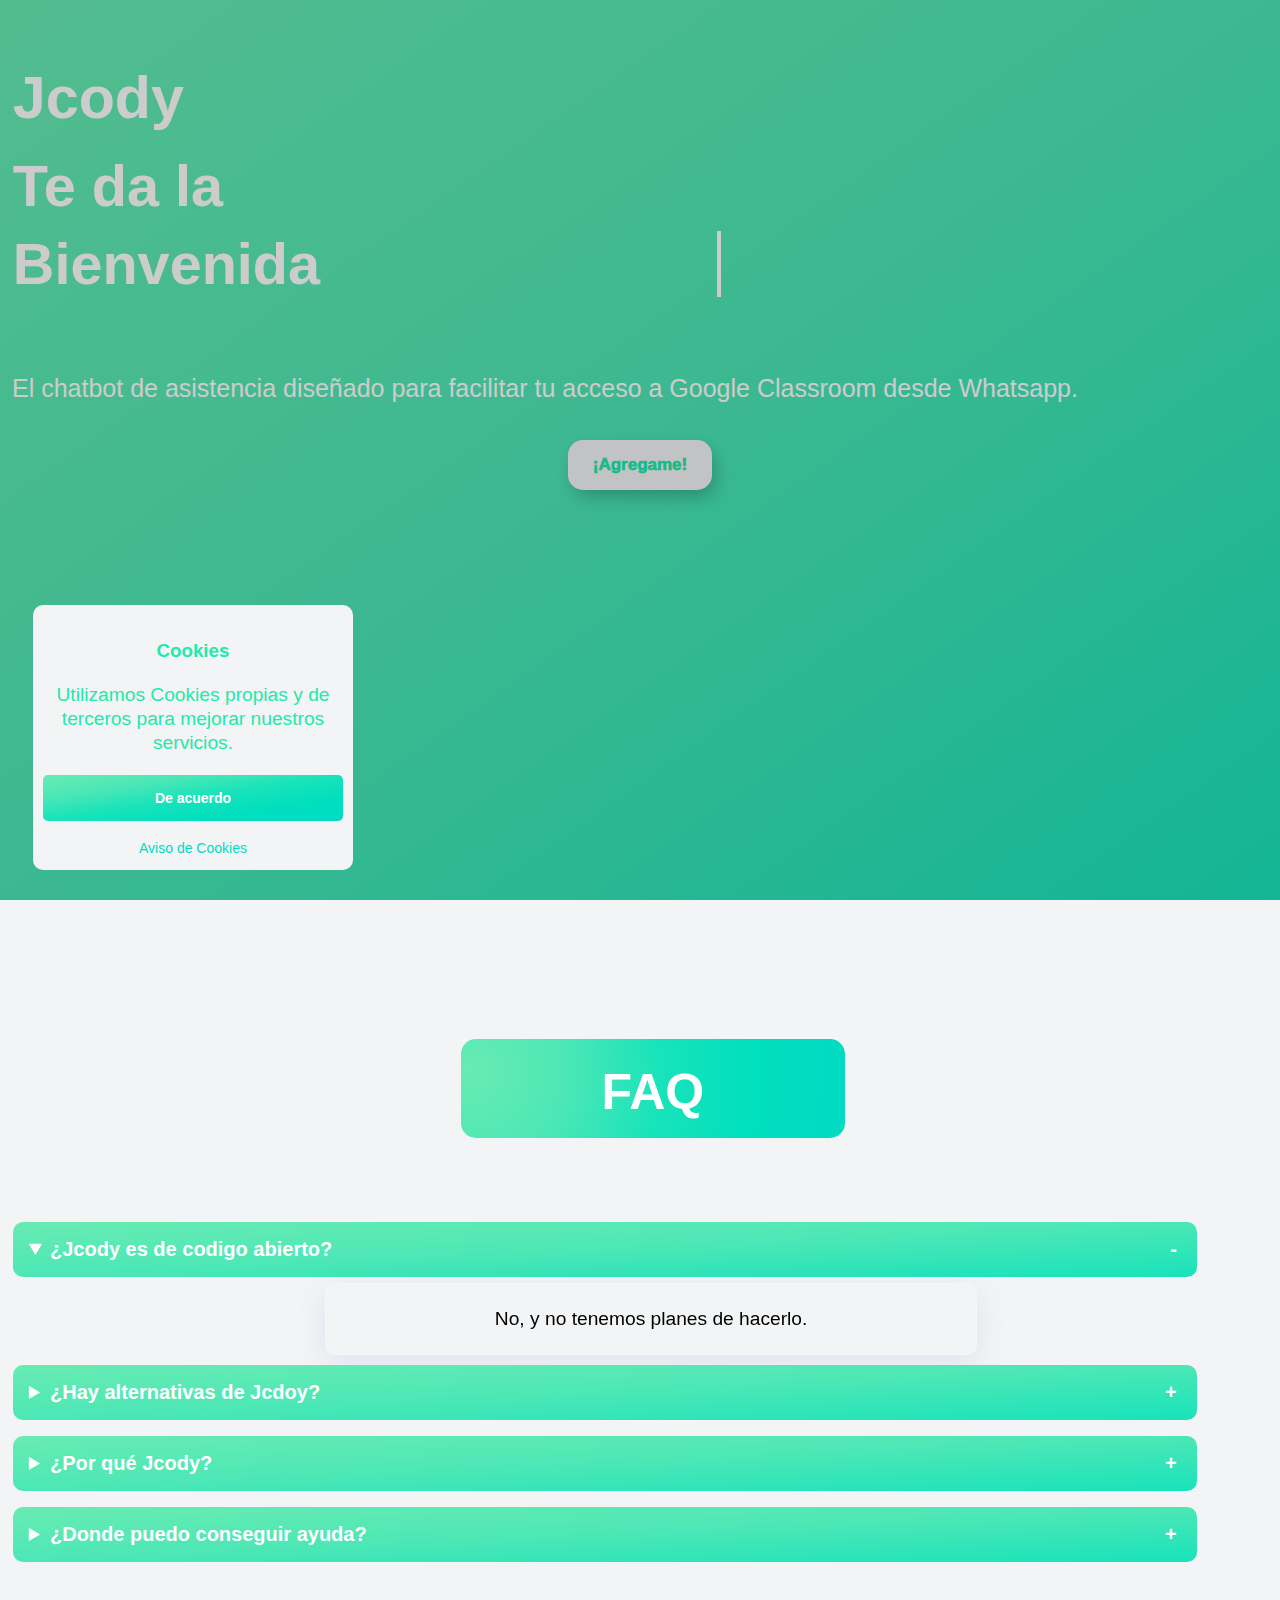
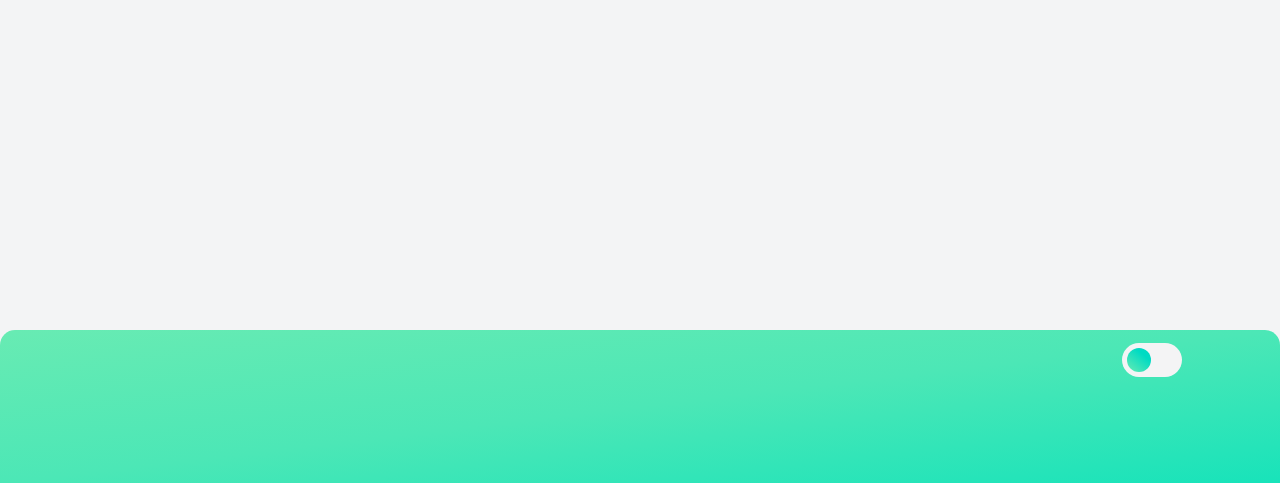
==== commit f15a29a6: "Add files via upload" ====
--- a/index.html
+++ b/index.html
@@ -57,9 +57,10 @@
     
         <svg xmlns="http://www.w3.org/2000/svg" viewBox="0 0 1440 320"><path class="path1" fill="#f3f4f5" fill-opacity="1" d="M0,128L80,160C160,192,320,256,480,240C640,224,800,128,960,90.7C1120,53,1280,75,1360,85.3L1440,96L1440,320L1360,320C1280,320,1120,320,960,320C800,320,640,320,480,320C320,320,160,320,80,320L0,320Z"></path></svg>
 
-      <a href="https://api.whatsapp.com/send?phone=5401125879091&text=materias" target:"_blank">
-        <button class="boton_agregar"> ¡Agregame!  </button>
-      </a>
+       <a href="https://api.whatsapp.com/send?phone=5401125879091&text=materias" target:"_blank">
+        <button class="boton_agregar" id="boton_agregar"> ¡Agregame!  </button>
+      </a> 
+      
       
 
     </div>
@@ -124,6 +125,13 @@
 
     <script src="./index.js"></script>
 
+    <script>
+      var contador = 0
+      document.getElementById("boton_agregar").addEventListener("click", () => {
+        var contador = contador+1
+      })
+
+    </script>
 
 </body>
 </html>--- a/styles.css
+++ b/styles.css
@@ -417,6 +417,7 @@
 
 p{
      font-size: 120%;
+     color: var(--contrario);
      
 }
 
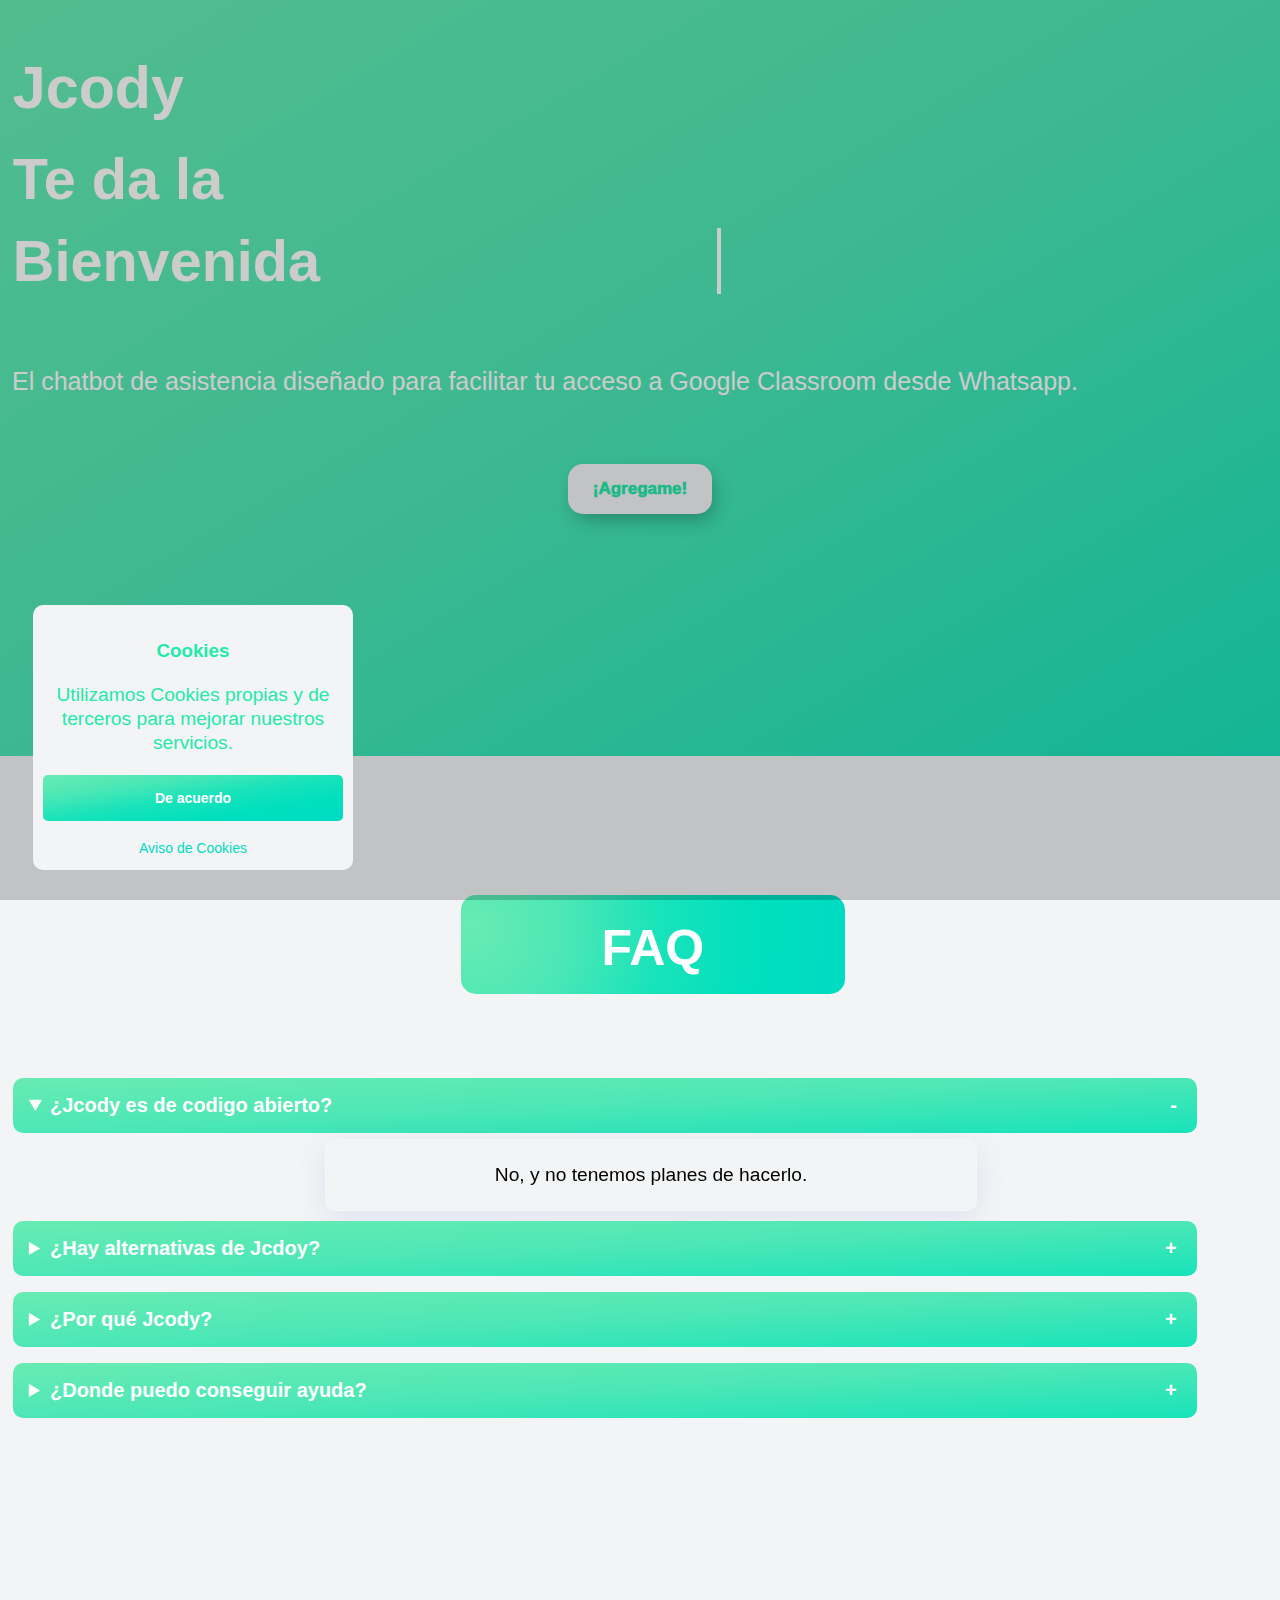
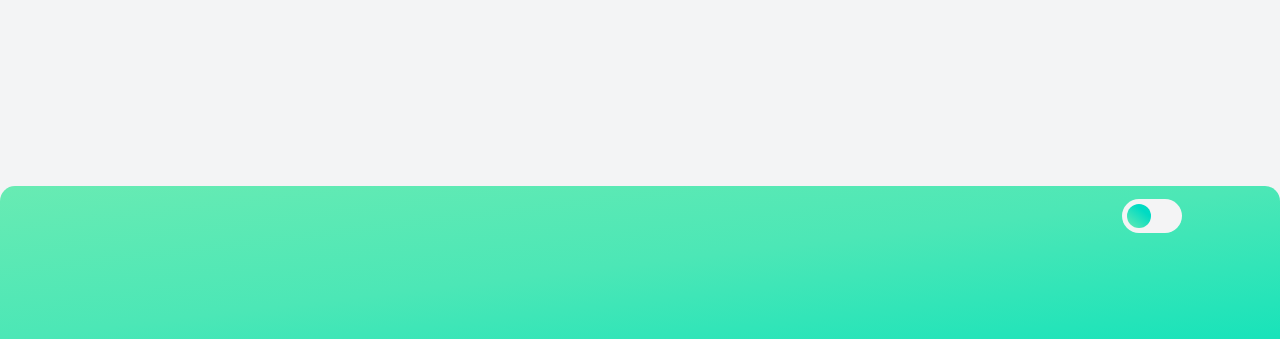
==== commit a18ccbf5: "Add files via upload" ====
--- a/index.html
+++ b/index.html
@@ -100,7 +100,13 @@
               </details>
 
         </div>
+        
+        <iframe width="560" height="315" src="https://www.youtube.com/embed/yySBbMG7DDM?controls=0" title="YouTube video player" frameborder="0" allow="accelerometer; autoplay; clipboard-write; encrypted-media; gyroscope; picture-in-picture" allowfullscreen></iframe>
+
     </div>
+
+
+    
 
 
 
@@ -125,13 +131,5 @@
 
     <script src="./index.js"></script>
 
-    <script>
-      var contador = 0
-      document.getElementById("boton_agregar").addEventListener("click", () => {
-        var contador = contador+1
-      })
-
-    </script>
-
 </body>
 </html>--- a/styles.css
+++ b/styles.css
@@ -52,6 +52,12 @@
     padding: 70px;
     left: 10px;
     z-index: 100;
+}
+
+iframe{
+    border-radius: 10px;
+    margin-top: 5px;
+    
 }
 
 .cartas:hover{
@@ -92,7 +98,7 @@
 
 
 h1{
-    font-family: 'Fjalla One', sans-serif;
+    font-family: 'sans-serif', sans-serif;
     color: var(--tipewhite);
     text-align: center;
     position: relative;
@@ -132,7 +138,7 @@
 
 
 .pinicio{
-    font-family: 'Fjalla One', sans-serif;
+    font-family: 'sans-serif', sans-serif;
     color: var(--tipewhite);
     text-align: center;
     position: relative;
@@ -164,7 +170,7 @@
 }
 
 .tfaq{ 
-    font-family: 'Fjalla One', sans-serif;
+    font-family: 'sans-serif', sans-serif;
     text-align: center;
     color: var(--tipewhite);
     position: relative; 
@@ -469,7 +475,7 @@
     background-image: linear-gradient(        to bottom right,         #68ebb3 0%, #4ce7b6 25%, #18e3ba 50%, #00dfbe 75%, #00dbc3 100%    );
     border: none;
     color: var(--tipewhite);
-    font-family: 'Fjalla One', sans-serif;
+    font-family: 'sans-serif', sans-serif;
     text-align: center;
     padding: 15px 20px;
     cursor: pointer;
@@ -515,6 +521,6 @@
 }
 
 *{
-    font-family: 'Fjalla One', sans-serif;  
-}
-
+    font-family: 'sans-serif', sans-serif;  
+}
+
--- a/responsive.css
+++ b/responsive.css
@@ -36,6 +36,10 @@
         
     }
 
+    .faq{
+        z-index: 98;
+    }
+
     .tfaq{
         width: 26%;
         left: 38%;  
@@ -56,12 +60,15 @@
     }
     
     
-    svg{
+    .overlay svg{
+        bottom: 0px;
         width: 100%;
+        height: 100%;
         position: relative;
-        top: 67%;
+        background-color: red;
+        background: 0px;
         display: none;
-
+        
         
     }
     
@@ -70,8 +77,10 @@
     }
     
     .overlay{
-        height: 100%;
+        
+        height: 84%;
         width: 100%;
+        
     }
     
 
@@ -112,7 +121,13 @@
         left: 1%;
     }
 
+    iframe{
+        max-width: 300px;
+        max-height: 300px;
+    }
+
     .boton_agregar {
+        z-index: 99;
         cursor: pointer;
         padding: 15px 25px;
         border: unset;
@@ -127,7 +142,7 @@
         box-shadow: 4px 8px 19px -3px rgba(0,0,0,0.27);
         transition: all 250ms;
         overflow: hidden;
-        top: 5%;
+        top: 9%;
         text-align: center;
        }
        
@@ -161,13 +176,13 @@
 }
 
 @media screen and (max-width: 767px) {
-    
+
 }
 
 @media screen and (max-width: 600px) {
-    
+
 }
 
 @media screen and (max-width: 400px) {
-    
+
 }